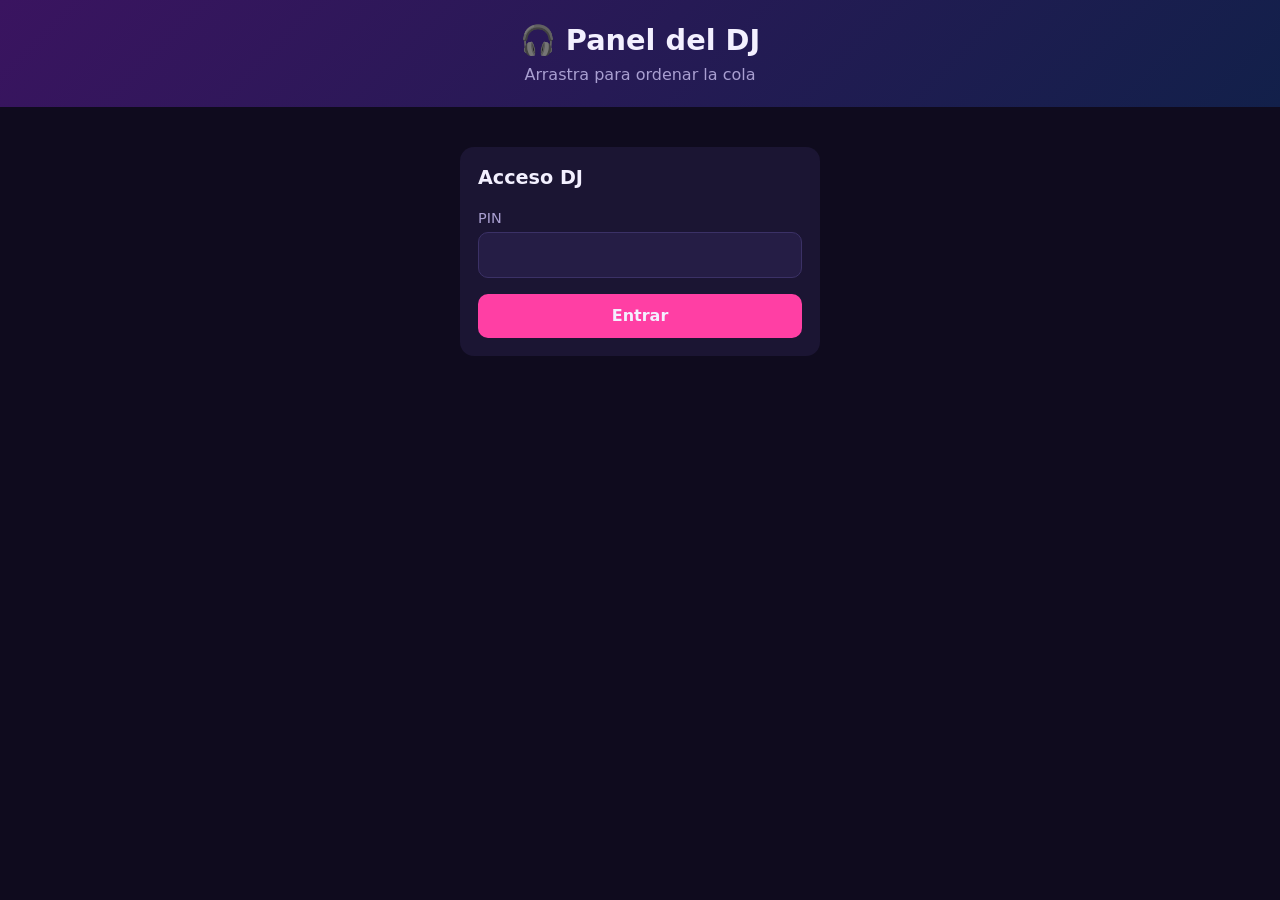
==== karaoke/static/dj.html @ c0aaed5b "Add karaoke web app with table requests and DJ panel Tables request songs (mesa, nombre, canción, ar" ====
<!DOCTYPE html>
<html lang="es">
<head>
  <meta charset="UTF-8">
  <meta name="viewport" content="width=device-width, initial-scale=1.0">
  <meta name="robots" content="noindex">
  <title>Karaoke – Panel del DJ</title>
  <link rel="stylesheet" href="styles.css">
</head>
<body>
  <header>
    <h1>🎧 Panel del DJ</h1>
    <p>Arrastra para ordenar la cola</p>
  </header>

  <section id="login">
    <h2>Acceso DJ</h2>
    <form id="form-login">
      <label for="pin">PIN</label>
      <input id="pin" type="password" inputmode="numeric" required autocomplete="off">
      <button type="submit">Entrar</button>
    </form>
    <div id="error-login" class="mensaje error oculto"></div>
  </section>

  <main id="panel" class="oculto">
    <section>
      <div id="sonando"></div>
      <div class="barra">
        <h2>Cola (<span id="total">0</span>)</h2>
        <div class="acciones">
          <button id="siguiente" class="chico ok">▶ Poner la siguiente</button>
          <button id="salir" class="chico sec">Salir</button>
        </div>
      </div>
      <ol id="cola" class="lista" style="margin-top:12px"></ol>
    </section>

    <section>
      <h2>Historial</h2>
      <ul id="historial" class="lista"></ul>
    </section>
  </main>

  <script src="dj.js"></script>
</body>
</html>
---- karaoke/static/styles.css ----
:root {
  --bg: #0f0b1e;
  --panel: #1b1533;
  --panel-2: #251d45;
  --text: #f3f0ff;
  --muted: #a99fd1;
  --accent: #ff3fa4;
  --accent-2: #39d0ff;
  --ok: #3ddc97;
  --warn: #ffb347;
  --danger: #ff5c6c;
  --radius: 14px;
}

* { box-sizing: border-box; }

body {
  margin: 0;
  font-family: system-ui, -apple-system, "Segoe UI", Roboto, sans-serif;
  background: var(--bg);
  color: var(--text);
  line-height: 1.4;
}

header {
  padding: 20px 16px;
  text-align: center;
  background: linear-gradient(135deg, #3a1460, #12204a);
}

header h1 { margin: 0; font-size: 1.8rem; }
header p { margin: 4px 0 0; color: var(--muted); }

main {
  max-width: 1100px;
  margin: 0 auto;
  padding: 16px;
  display: grid;
  gap: 16px;
}

@media (min-width: 800px) {
  main.dos-columnas { grid-template-columns: 1fr 1fr; }
}

section {
  background: var(--panel);
  border-radius: var(--radius);
  padding: 18px;
}

h2 { margin-top: 0; font-size: 1.2rem; }

label { display: block; margin: 12px 0 4px; color: var(--muted); font-size: .9rem; }

input, select, button {
  font: inherit;
  width: 100%;
  padding: 11px 12px;
  border-radius: 10px;
  border: 1px solid #3b3166;
  background: var(--panel-2);
  color: var(--text);
}

input:focus, select:focus { outline: 2px solid var(--accent-2); }

button {
  cursor: pointer;
  border: none;
  font-weight: 600;
  background: var(--accent);
  margin-top: 16px;
}

button:hover { filter: brightness(1.1); }
button.chico { width: auto; margin: 0; padding: 6px 10px; font-size: .85rem; }
button.ok { background: var(--ok); color: #0b2a1d; }
button.sec { background: var(--panel-2); border: 1px solid #3b3166; }
button.peligro { background: var(--danger); }

.fila { display: grid; grid-template-columns: 1fr 2fr; gap: 10px; }

.mensaje { margin-top: 12px; padding: 10px; border-radius: 10px; }
.mensaje.ok { background: rgba(61, 220, 151, .15); color: var(--ok); }
.mensaje.error { background: rgba(255, 92, 108, .15); color: var(--danger); }
.oculto { display: none; }

.sonando {
  border: 2px solid var(--accent);
  border-radius: var(--radius);
  padding: 14px;
  margin-bottom: 14px;
  background: rgba(255, 63, 164, .08);
}

.sonando .etiqueta { color: var(--accent); font-size: .8rem; font-weight: 700; letter-spacing: .08em; }

ol.lista, ul.lista { list-style: none; padding: 0; margin: 0; }

.item {
  display: flex;
  align-items: center;
  gap: 12px;
  padding: 10px 12px;
  margin-bottom: 8px;
  background: var(--panel-2);
  border-radius: 10px;
}

.item .num {
  min-width: 32px;
  height: 32px;
  border-radius: 50%;
  display: grid;
  place-items: center;
  background: #3b3166;
  font-weight: 700;
}

.item .info { flex: 1; min-width: 0; }
.item .titulo { font-weight: 600; overflow-wrap: anywhere; }
.item .detalle { color: var(--muted); font-size: .85rem; }
.item .acciones { display: flex; gap: 6px; flex-wrap: wrap; justify-content: flex-end; }

.chip {
  display: inline-block;
  padding: 1px 8px;
  border-radius: 999px;
  font-size: .75rem;
  background: rgba(57, 208, 255, .15);
  color: var(--accent-2);
}

.mesa-chip { background: rgba(255, 179, 71, .15); color: var(--warn); }

.item[draggable="true"] { cursor: grab; }
.item.arrastrando { opacity: .4; }
.item.destino { outline: 2px dashed var(--accent-2); }

a.yt { color: #ff6b6b; font-weight: 600; text-decoration: none; }

.vacio { color: var(--muted); text-align: center; padding: 20px; }

.barra { display: flex; gap: 10px; align-items: center; justify-content: space-between; flex-wrap: wrap; }
.barra h2 { margin: 0; }

#login { max-width: 360px; margin: 40px auto; }
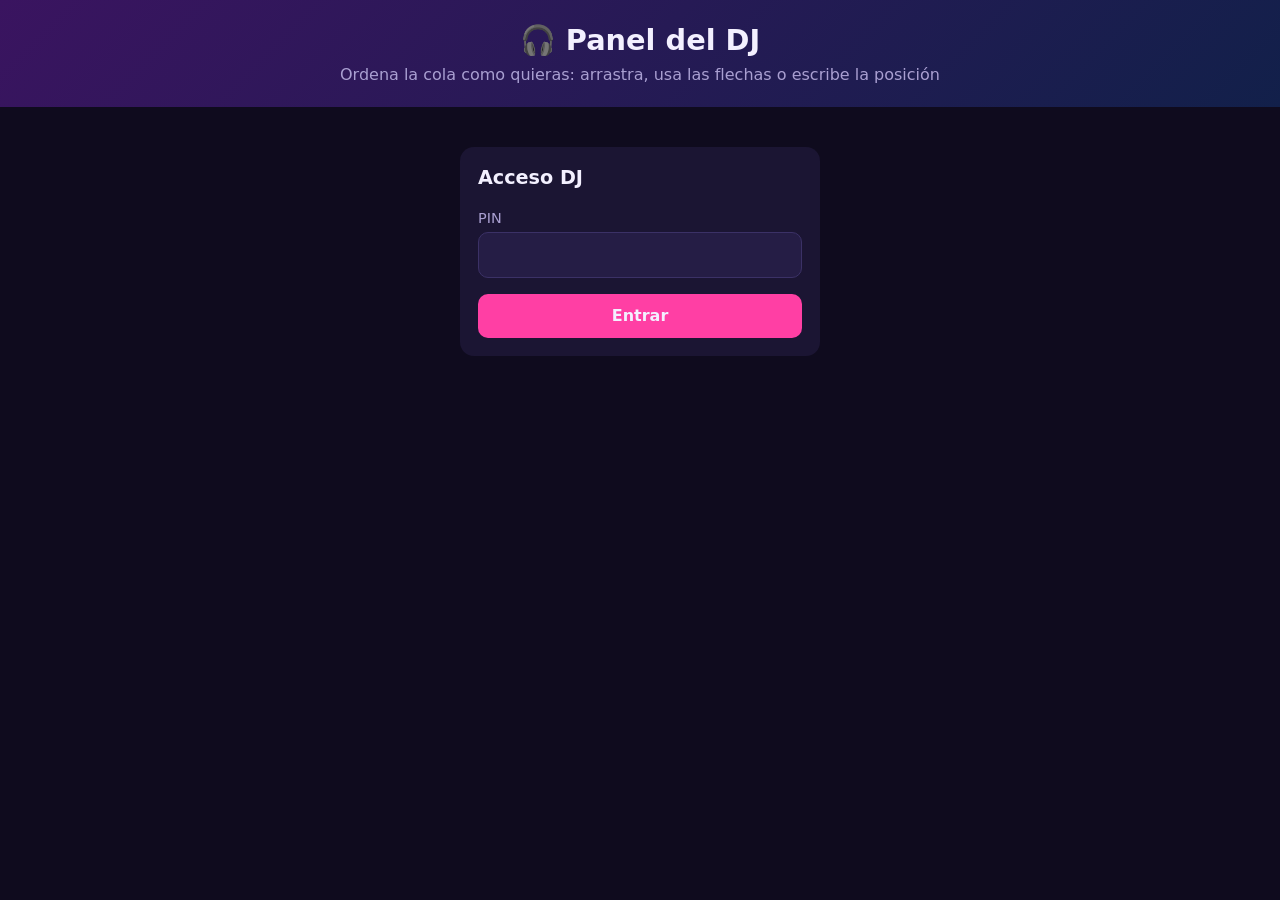
==== commit aabe6696: "Add MoonDev banner, per-table colors and free reordering for the DJ - Tables page shows an 'Aplicaci" ====
--- a/karaoke/static/dj.html
+++ b/karaoke/static/dj.html
@@ -10,7 +10,7 @@
 <body>
   <header>
     <h1>🎧 Panel del DJ</h1>
-    <p>Arrastra para ordenar la cola</p>
+    <p>Ordena la cola como quieras: arrastra, usa las flechas o escribe la posición</p>
   </header>
 
   <section id="login">
@@ -33,6 +33,7 @@
           <button id="salir" class="chico sec">Salir</button>
         </div>
       </div>
+      <div id="resumen-mesas" class="resumen-mesas" aria-label="Canciones en espera por mesa"></div>
       <ol id="cola" class="lista" style="margin-top:12px"></ol>
     </section>
 
--- a/karaoke/static/styles.css
+++ b/karaoke/static/styles.css
@@ -39,6 +39,8 @@
   gap: 16px;
 }
 
+main.una-columna { max-width: 520px; }
+
 @media (min-width: 800px) {
   main.dos-columnas { grid-template-columns: 1fr 1fr; }
 }
@@ -146,3 +148,74 @@
 .barra h2 { margin: 0; }
 
 #login { max-width: 360px; margin: 40px auto; }
+
+/* Mesas: color propio por mesa */
+.mesa-badge {
+  flex: none;
+  min-width: 52px;
+  padding: 4px 8px;
+  border-radius: 10px;
+  background: var(--mesa);
+  color: #120a1f;
+  font-weight: 800;
+  font-size: 1.3rem;
+  line-height: 1.05;
+  text-align: center;
+}
+.mesa-badge small { display: block; font-size: .6rem; letter-spacing: .1em; font-weight: 700; }
+.item.mesa-borde { border-left: 5px solid var(--mesa); }
+.item.atenuado { opacity: .3; }
+
+.resumen-mesas { display: flex; flex-wrap: wrap; gap: 6px; margin-top: 12px; }
+.resumen-mesas:empty { display: none; }
+.mesa-filtro {
+  width: auto;
+  margin: 0;
+  padding: 4px 10px;
+  border-radius: 999px;
+  background: transparent;
+  border: 2px solid var(--mesa);
+  color: var(--text);
+  font-size: .85rem;
+}
+.mesa-filtro b { color: var(--mesa); margin-left: 4px; }
+.mesa-filtro.activa { background: var(--mesa); color: #120a1f; }
+.mesa-filtro.activa b { color: #120a1f; }
+
+.pos {
+  width: 52px;
+  flex: none;
+  padding: 6px 4px;
+  text-align: center;
+  font-weight: 700;
+  font-variant-numeric: tabular-nums;
+}
+button:disabled { opacity: .4; cursor: default; filter: none; }
+
+/* Banner del desarrollador en la vista de las mesas */
+.creditos {
+  border-radius: var(--radius);
+  padding: 16px 18px;
+  text-align: center;
+  background: linear-gradient(135deg, rgba(255, 63, 164, .16), rgba(57, 208, 255, .16));
+  border: 1px solid rgba(57, 208, 255, .35);
+}
+.creditos-marca { font-size: .95rem; color: var(--muted); }
+.creditos-marca strong { color: var(--text); font-size: 1.15rem; letter-spacing: .03em; }
+.creditos-contacto { display: flex; flex-wrap: wrap; justify-content: center; gap: 8px; margin-top: 10px; }
+.creditos-contacto:empty { display: none; }
+.creditos-contacto a {
+  color: var(--text);
+  text-decoration: none;
+  padding: 6px 12px;
+  border-radius: 999px;
+  background: var(--panel-2);
+  font-size: .9rem;
+  overflow-wrap: anywhere;
+}
+.creditos-contacto a:hover { background: #3b3166; }
+
+/* En pantallas chicas los botones bajan a otra línea para no aplastar el título */
+.item { flex-wrap: wrap; }
+.item .info { flex: 1 1 150px; }
+.item .acciones { margin-left: auto; }
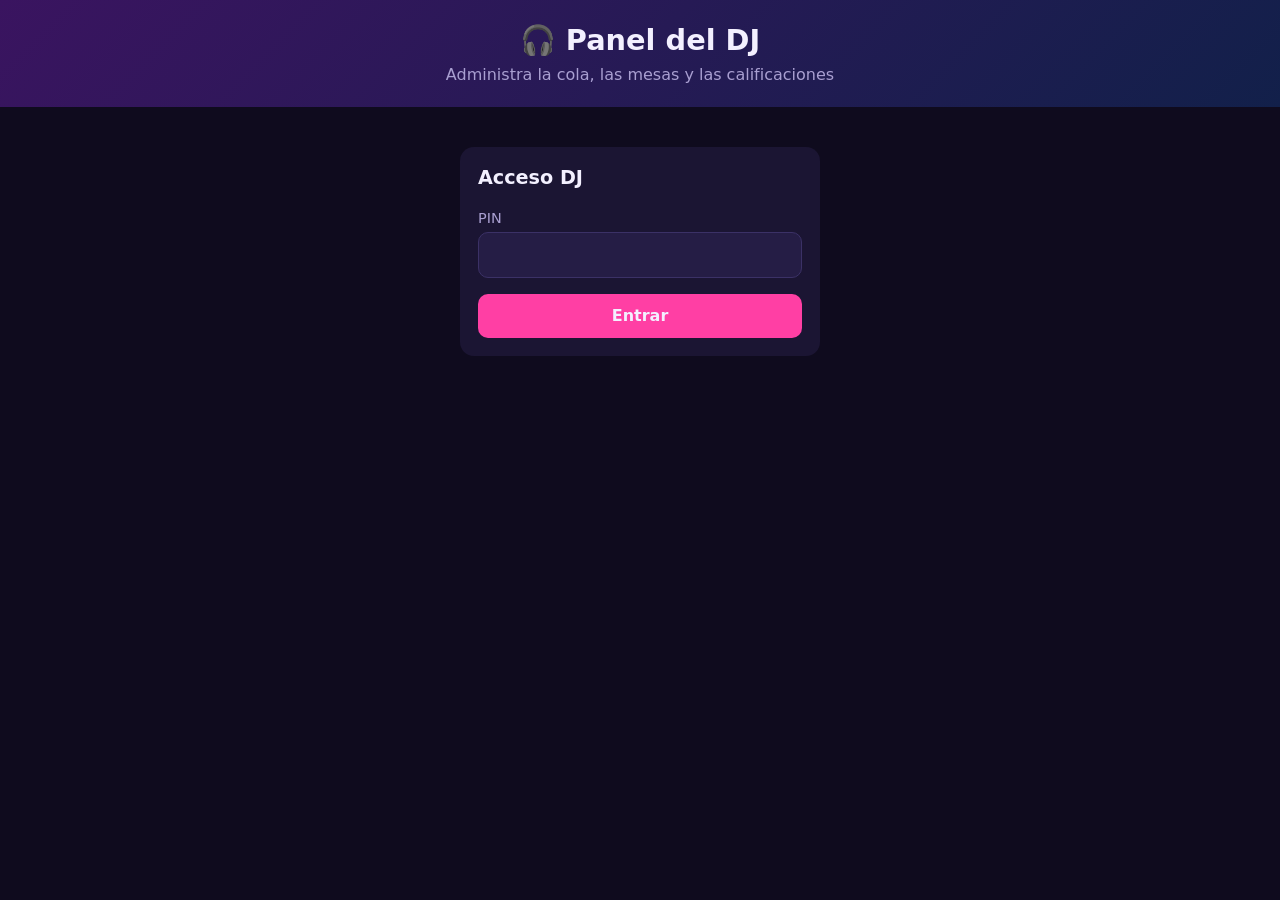
==== commit 6aee1aa2: "DJ admin panel: tables, Barra, ratings, singer IDs and grouped queue - DJ generates the number of ta" ====
--- a/karaoke/static/dj.html
+++ b/karaoke/static/dj.html
@@ -10,7 +10,7 @@
 <body>
   <header>
     <h1>🎧 Panel del DJ</h1>
-    <p>Ordena la cola como quieras: arrastra, usa las flechas o escribe la posición</p>
+    <p>Administra la cola, las mesas y las calificaciones</p>
   </header>
 
   <section id="login">
@@ -24,23 +24,86 @@
   </section>
 
   <main id="panel" class="oculto">
-    <section>
-      <div id="sonando"></div>
-      <div class="barra">
-        <h2>Cola (<span id="total">0</span>)</h2>
-        <div class="acciones">
+    <div class="stats">
+      <div class="stat"><span id="st-cola">0</span>en cola</div>
+      <div class="stat"><span id="st-cantadas">0</span>cantadas</div>
+      <div class="stat"><span id="st-mesas">0</span>mesas pidiendo</div>
+      <div class="stat"><span id="st-promedio">–</span>promedio ⭐</div>
+    </div>
+
+    <div class="barra">
+      <nav class="tabs" role="tablist">
+        <button class="tab" role="tab" data-tab="cola" aria-selected="true">🎵 Cola</button>
+        <button class="tab" role="tab" data-tab="mesas" aria-selected="false">🪑 Mesas</button>
+        <button class="tab" role="tab" data-tab="cantantes" aria-selected="false">👥 Cantantes</button>
+        <button class="tab" role="tab" data-tab="calificaciones" aria-selected="false">⭐ Calificaciones</button>
+      </nav>
+      <button id="salir" class="chico sec">Salir</button>
+    </div>
+
+    <!-- Pestaña: Cola -->
+    <div id="tab-cola" class="tab-panel">
+      <section>
+        <div id="sonando"></div>
+        <div class="barra">
+          <h2>Cola (<span id="total">0</span>)</h2>
           <button id="siguiente" class="chico ok">▶ Poner la siguiente</button>
-          <button id="salir" class="chico sec">Salir</button>
         </div>
-      </div>
-      <div id="resumen-mesas" class="resumen-mesas" aria-label="Canciones en espera por mesa"></div>
-      <ol id="cola" class="lista" style="margin-top:12px"></ol>
-    </section>
+        <div class="vista-toggle" role="group" aria-label="Cómo ver la cola">
+          <span>Ver:</span>
+          <button class="vista" data-vista="orden" aria-pressed="true">En orden</button>
+          <button class="vista" data-vista="mesa" aria-pressed="false">Por mesa</button>
+        </div>
+        <div id="resumen-mesas" class="resumen-mesas" aria-label="Canciones en espera por mesa"></div>
+        <ol id="cola" class="lista" style="margin-top:12px"></ol>
+        <div id="cola-por-mesa" class="cola-por-mesa oculto"></div>
+        <p class="nota">Ordena como quieras: arrastra, usa ▲▼, ⤒⤓ (primer o último lugar) o escribe la posición.
+          Toca 🏷️ para ponerle un identificador a un cantante; 🔁 dice cuántas veces ha cantado y hace cuánto.</p>
+      </section>
 
-    <section>
-      <h2>Historial</h2>
-      <ul id="historial" class="lista"></ul>
-    </section>
+      <section>
+        <h2>Historial</h2>
+        <p class="nota" style="margin-top:-6px">Califica a cada cantante con las estrellas. Toca la misma estrella otra vez para quitarla.</p>
+        <ul id="historial" class="lista"></ul>
+      </section>
+    </div>
+
+    <!-- Pestaña: Mesas -->
+    <div id="tab-mesas" class="tab-panel oculto">
+      <section>
+        <h2>¿Cuántas mesas hay hoy?</h2>
+        <form id="form-mesas" class="form-mesas">
+          <input id="cantidad-mesas" type="number" min="1" max="200" required aria-label="Cantidad de mesas">
+          <button type="submit" class="chico ok">Generar mesas</button>
+        </form>
+        <p class="nota">Se crean las mesas 1 a la que indiques. La <b>Barra</b> siempre existe para quien no está en mesa.
+          Toca "Copiar link" para hacer el QR de cada mesa.</p>
+        <div id="mensaje-mesas" class="mensaje ok oculto"></div>
+      </section>
+      <div id="grid-mesas" class="grid-mesas"></div>
+    </div>
+
+    <!-- Pestaña: Cantantes -->
+    <div id="tab-cantantes" class="tab-panel oculto">
+      <section>
+        <h2>👥 Cantantes de la noche</h2>
+        <p class="nota" style="margin-top:-6px">Ordenados por cuántas veces han cantado. Ponles un identificador para reconocerlos;
+          si dos nombres tienen el mismo identificador, se cuentan como la misma persona.</p>
+        <ul id="lista-cantantes" class="lista" style="margin-top:12px"></ul>
+      </section>
+    </div>
+
+    <!-- Pestaña: Calificaciones -->
+    <div id="tab-calificaciones" class="tab-panel oculto">
+      <section>
+        <h2>🏆 Mejores cantantes</h2>
+        <ol id="ranking" class="lista"></ol>
+      </section>
+      <section>
+        <h2>Promedio por mesa</h2>
+        <ul id="promedio-mesas" class="lista"></ul>
+      </section>
+    </div>
   </main>
 
   <script src="dj.js"></script>
--- a/karaoke/static/styles.css
+++ b/karaoke/static/styles.css
@@ -81,7 +81,7 @@
 button.sec { background: var(--panel-2); border: 1px solid #3b3166; }
 button.peligro { background: var(--danger); }
 
-.fila { display: grid; grid-template-columns: 1fr 2fr; gap: 10px; }
+.fila { display: grid; grid-template-columns: minmax(0, 1fr) minmax(0, 1fr); gap: 10px; }
 
 .mensaje { margin-top: 12px; padding: 10px; border-radius: 10px; }
 .mensaje.ok { background: rgba(61, 220, 151, .15); color: var(--ok); }
@@ -219,3 +219,116 @@
 .item { flex-wrap: wrap; }
 .item .info { flex: 1 1 150px; }
 .item .acciones { margin-left: auto; }
+
+/* ---------- Panel del DJ: resumen, pestañas, estrellas, mesas ---------- */
+.stats { display: grid; grid-template-columns: repeat(2, minmax(0, 1fr)); gap: 10px; }
+@media (min-width: 640px) { .stats { grid-template-columns: repeat(4, minmax(0, 1fr)); } }
+.stat {
+  background: var(--panel);
+  border-radius: var(--radius);
+  padding: 12px 14px;
+  color: var(--muted);
+  font-size: .85rem;
+}
+.stat span { display: block; color: var(--text); font-size: 1.8rem; font-weight: 800; font-variant-numeric: tabular-nums; }
+
+.tabs { display: flex; gap: 4px; flex-wrap: wrap; background: var(--panel); padding: 4px; border-radius: 999px; }
+.tab {
+  width: auto;
+  margin: 0;
+  padding: 8px 14px;
+  border-radius: 999px;
+  background: transparent;
+  color: var(--muted);
+}
+.tab[aria-selected="true"] { background: var(--accent); color: #fff; }
+.tab-panel { display: grid; gap: 16px; }
+.tab-panel.oculto { display: none; }
+
+.nota { color: var(--muted); font-size: .85rem; margin: 12px 0 0; }
+
+.estrellas { display: inline-flex; gap: 2px; }
+.estrella {
+  width: auto;
+  margin: 0;
+  padding: 2px 3px;
+  background: none;
+  font-size: 1.45rem;
+  line-height: 1;
+  color: #4a3f73;
+}
+.estrella.llena { color: #ffc93c; }
+.estrella:hover { color: #ffe08a; filter: none; }
+
+.chip.rechazada { background: rgba(255, 92, 108, .15); color: var(--danger); }
+
+.nota-grande { font-size: 1.15rem; font-weight: 800; color: #ffc93c; white-space: nowrap; margin-left: auto; }
+.nota-grande .apagada { color: #4a3f73; }
+.num.podio-1 { background: #ffc93c; color: #2b1d00; }
+.num.podio-2 { background: #cfd6e6; color: #1b1f2a; }
+.num.podio-3 { background: #d99a5b; color: #2b1300; }
+.barra-prom { height: 8px; border-radius: 999px; background: #3b3166; margin-top: 6px; overflow: hidden; }
+.barra-prom span { display: block; height: 100%; border-radius: 999px; }
+
+.form-mesas { display: flex; gap: 10px; align-items: center; flex-wrap: wrap; }
+.form-mesas input { width: 120px; font-size: 1.2rem; font-weight: 700; }
+.form-mesas button { padding: 11px 16px; }
+
+.grid-mesas { display: grid; grid-template-columns: repeat(auto-fill, minmax(150px, 1fr)); gap: 10px; }
+.mesa-tile {
+  background: var(--panel);
+  border-radius: var(--radius);
+  border-top: 6px solid var(--mesa);
+  padding: 12px;
+  display: grid;
+  gap: 8px;
+}
+.mesa-tile.sin-pedidos { opacity: .6; }
+.mesa-tile-nombre { font-size: 1.25rem; font-weight: 800; color: var(--mesa); }
+.mesa-tile-datos { display: grid; gap: 2px; color: var(--muted); font-size: .85rem; }
+.mesa-tile-datos b { color: var(--text); }
+.mesa-tile button { width: 100%; overflow-wrap: anywhere; }
+
+/* ---------- Cola por mesa, identificadores y frecuencia ---------- */
+.vista-toggle { display: flex; align-items: center; gap: 6px; margin-top: 12px; color: var(--muted); font-size: .85rem; }
+.vista {
+  width: auto;
+  margin: 0;
+  padding: 6px 12px;
+  border-radius: 999px;
+  background: var(--panel-2);
+  border: 1px solid #3b3166;
+  font-size: .85rem;
+}
+.vista[aria-pressed="true"] { background: var(--accent-2); color: #06212b; border-color: transparent; }
+
+.cola-por-mesa { display: grid; gap: 12px; margin-top: 12px; }
+.grupo-mesa { border: 2px solid var(--mesa); border-radius: var(--radius); padding: 10px; }
+.grupo-mesa.atenuado { opacity: .3; }
+.grupo-cab { display: flex; align-items: center; gap: 10px; margin-bottom: 10px; }
+.grupo-cab b { font-size: 1.25rem; color: var(--mesa); }
+.grupo-cab .cuenta { color: var(--muted); font-size: .85rem; margin-left: auto; }
+
+.detalle.cantante { display: flex; flex-wrap: wrap; gap: 6px; align-items: center; margin-top: 4px; }
+.chip-id {
+  width: auto;
+  margin: 0;
+  padding: 2px 10px;
+  border-radius: 999px;
+  font-size: .78rem;
+  font-weight: 700;
+  background: rgba(255, 63, 164, .18);
+  color: #ff8cc6;
+}
+.chip-id.vacio-id { background: transparent; border: 1px dashed #5a4d8a; color: var(--muted); font-weight: 600; }
+.id-input { width: 160px; padding: 4px 8px; font-size: .85rem; }
+.chip.frec { background: rgba(255, 179, 71, .15); color: var(--warn); }
+.chip.nuevo { background: rgba(61, 220, 151, .15); color: var(--ok); }
+.nota-grande.veces { color: var(--text); text-align: center; line-height: 1; }
+.nota-grande.veces small { display: block; font-size: .7rem; color: var(--muted); font-weight: 600; }
+
+/* Pestañas: 2x2 en celular, una fila en pantalla ancha */
+.barra > .tabs { flex: 1 1 100%; display: grid; grid-template-columns: repeat(2, minmax(0, 1fr)); border-radius: 16px; }
+@media (min-width: 640px) { .barra > .tabs { flex: 1 1 auto; grid-template-columns: repeat(4, auto); border-radius: 999px; } }
+.tab { border-radius: 12px; }
+@media (min-width: 640px) { .tab { border-radius: 999px; } }
